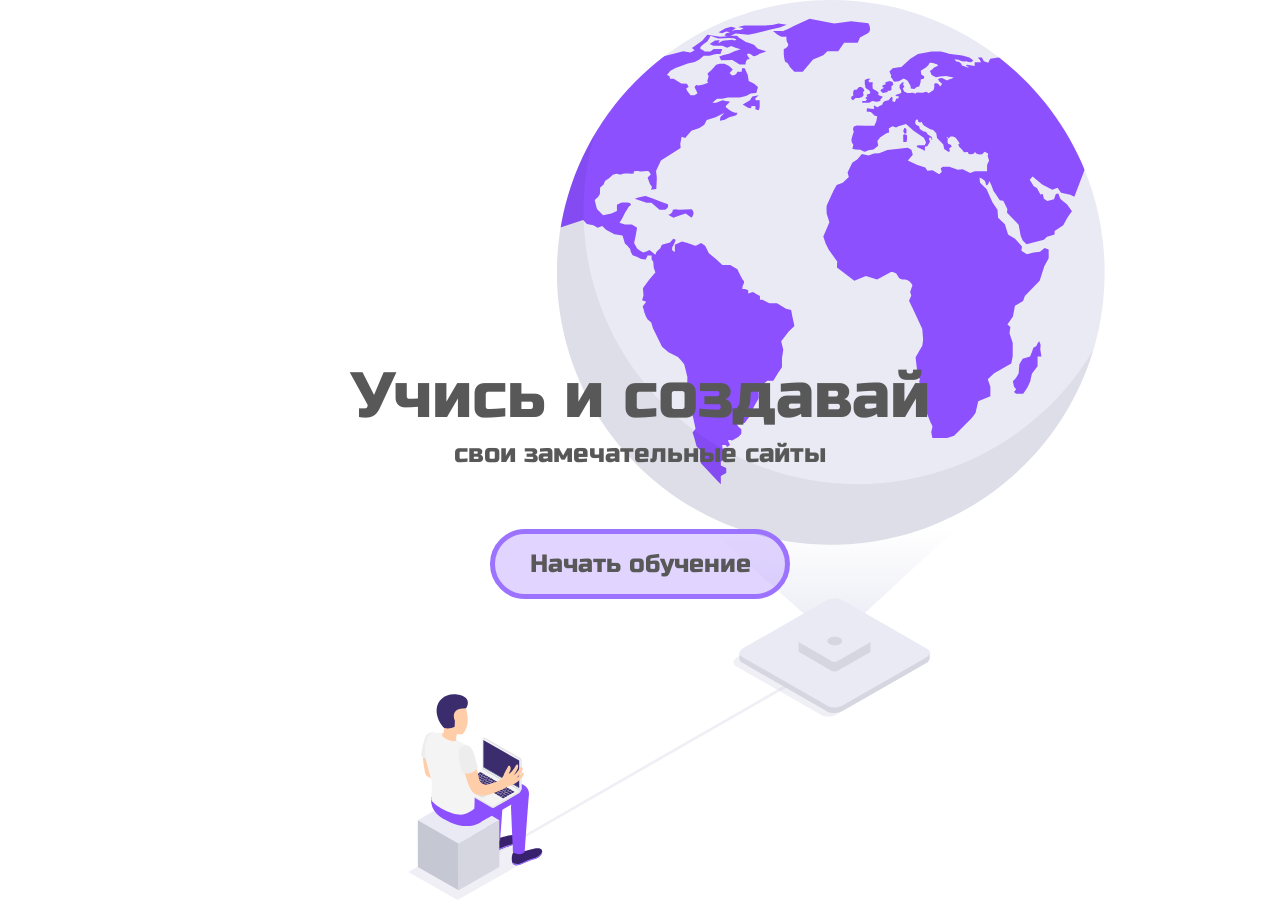
==== index.html @ 2b6808d1 "feat: add started files" ====
<!DOCTYPE html>
<html lang="ru">
<head>
    <meta charset="UTF-8">
    <meta http-equiv="X-UA-Compatible" content="IE=edge">
    <meta name="viewport" content="width=device-width, initial-scale=1.0">
    <title>WebEducation</title>

    <meta name="Author" content="tearzday">

    <link rel="preconnect" href="https://fonts.gstatic.com">
    <link href="https://fonts.googleapis.com/css2?family=Russo+One&display=swap" rel="stylesheet">

    <link rel="stylesheet" href="Style/reset.css">
    <link rel="stylesheet" href="Style/style.css">
</head>
<body>
    

    <div class="wrapper">
        <div class="container">
            <div class="block">
                <div class="block__textbtn">
                    <div class="block__text">
                        <h1>Учись и создавай</h1>
                        <h2>свои замечательные сайты</h2>
                    </div>
                    <div class="block__button">
                        <a class="block__btnOne">Начать обучение</a>
                    </div>
                </div>
               <!--<div class="block__img">
                    <img src="Image/start/Web_SVG.svg" alt="Изображение персонажа">
                </div>--> 
            </div>
        </div>
    </div>
</body>
</html>
---- Style/style.css ----
@charset "UTF-8";
/*Переменные*/
/*---------------------*/
body {
  font-family: 'Russo One', sans-serif;
  overflow: hidden;
  color: #585858;
}

.wrapper {
  min-height: 100%;
  overflow: hidden;
  display: -webkit-box;
  display: -ms-flexbox;
  display: flex;
  background-image: url(../Image/start/Web_SVG.svg);
  background-repeat: no-repeat;
  background-size: contain;
  background-position: 70%;
  -webkit-box-align: center;
      -ms-flex-align: center;
          align-items: center;
}

@media (max-width: 501px) {
  .wrapper {
    background-size: cover;
    background-position: 0%;
  }
}

.container {
  max-width: 1202px;
  margin: 5vh auto;
}

@media (max-width: 1200px) {
  .container {
    max-width: 978px;
  }
}

@media (max-width: 992px) {
  .container {
    max-width: 768px;
  }
}

@media (max-width: 787px) {
  .container {
    max-width: 680px;
  }
}

@media (max-width: 501px) {
  .container {
    max-width: 500px;
  }
}

.block__textbtn {
  -webkit-box-flex: 1;
      -ms-flex: 1 0 100px;
          flex: 1 0 100px;
}

.block__text {
  text-align: center;
}

.block__text h1 {
  font-size: 5vw;
  font-weight: lighter;
  margin-top: 5vw;
}

@media (max-width: 787px) {
  .block__text h1 {
    margin-top: 10vw;
    font-size: 70px;
  }
}

@media (max-width: 501px) {
  .block__text h1 {
    font-size: 40px;
  }
}

.block__text h2 {
  font-size: 2vw;
  font-weight: lighter;
  line-height: 50px;
}

@media (max-width: 787px) {
  .block__text h2 {
    margin-top: 20px;
    margin-bottom: 150px;
    font-size: 40px;
    font-weight: 100;
  }
}

@media (max-width: 501px) {
  .block__text h2 {
    font-size: 20px;
  }
}

.block__button {
  display: -webkit-box;
  display: -ms-flexbox;
  display: flex;
  -webkit-box-pack: center;
      -ms-flex-pack: center;
          justify-content: center;
  -webkit-box-align: center;
      -ms-flex-align: center;
          align-items: center;
}

.block__btnOne {
  display: inline-block;
  text-align: center;
  line-height: 60px;
  width: 300px;
  height: 70px;
  font-size: 25px;
  border: 5px solid #9C73FF;
  background: rgba(157, 115, 255, 0.3);
  border-radius: 100px;
  margin-top: 50px;
}

.block__btnOne:hover {
  background-color: #9C73FF;
}

@media (max-width: 501px) {
  .block__btnOne {
    background: rgba(157, 115, 255, 0.5);
  }
}

/*
@media (max-width: 1200px){
    .container{
        max-width: 978px;
    }

@media (max-width: 992px){
    .container{
        max-width: 668px;
    }
}

@media (max-width: 787px){

}

@media (max-width: 501px){

}*/
/*# sourceMappingURL=style.css.map */
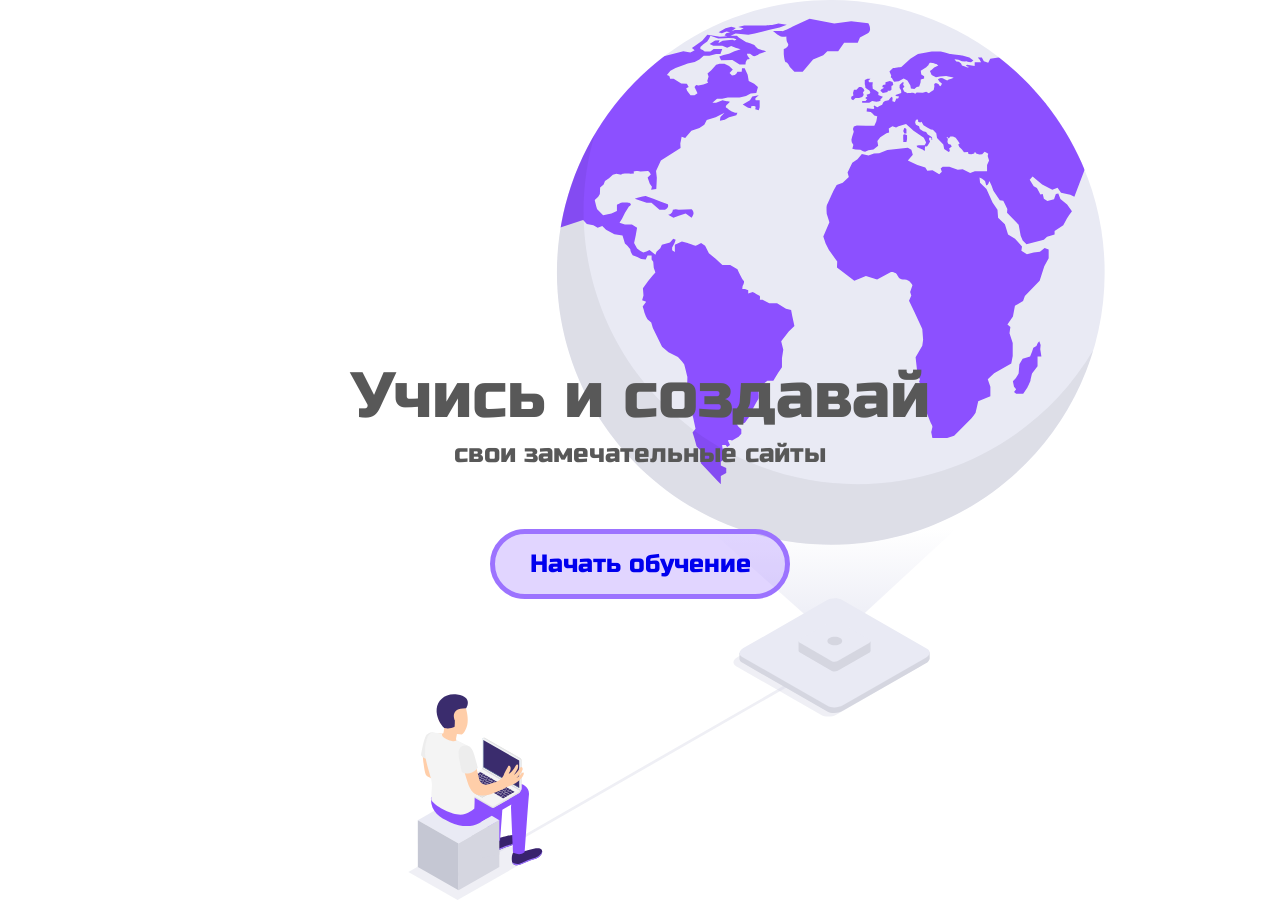
==== commit a9ae6b7f: "feat: update enter.html and enter.css" ====
--- a/index.html
+++ b/index.html
@@ -26,12 +26,9 @@
                         <h2>свои замечательные сайты</h2>
                     </div>
                     <div class="block__button">
-                        <a class="block__btnOne">Начать обучение</a>
+                        <a class="block__btnOne" href="enter.html">Начать обучение</a>
                     </div>
                 </div>
-               <!--<div class="block__img">
-                    <img src="Image/start/Web_SVG.svg" alt="Изображение персонажа">
-                </div>--> 
             </div>
         </div>
     </div>
